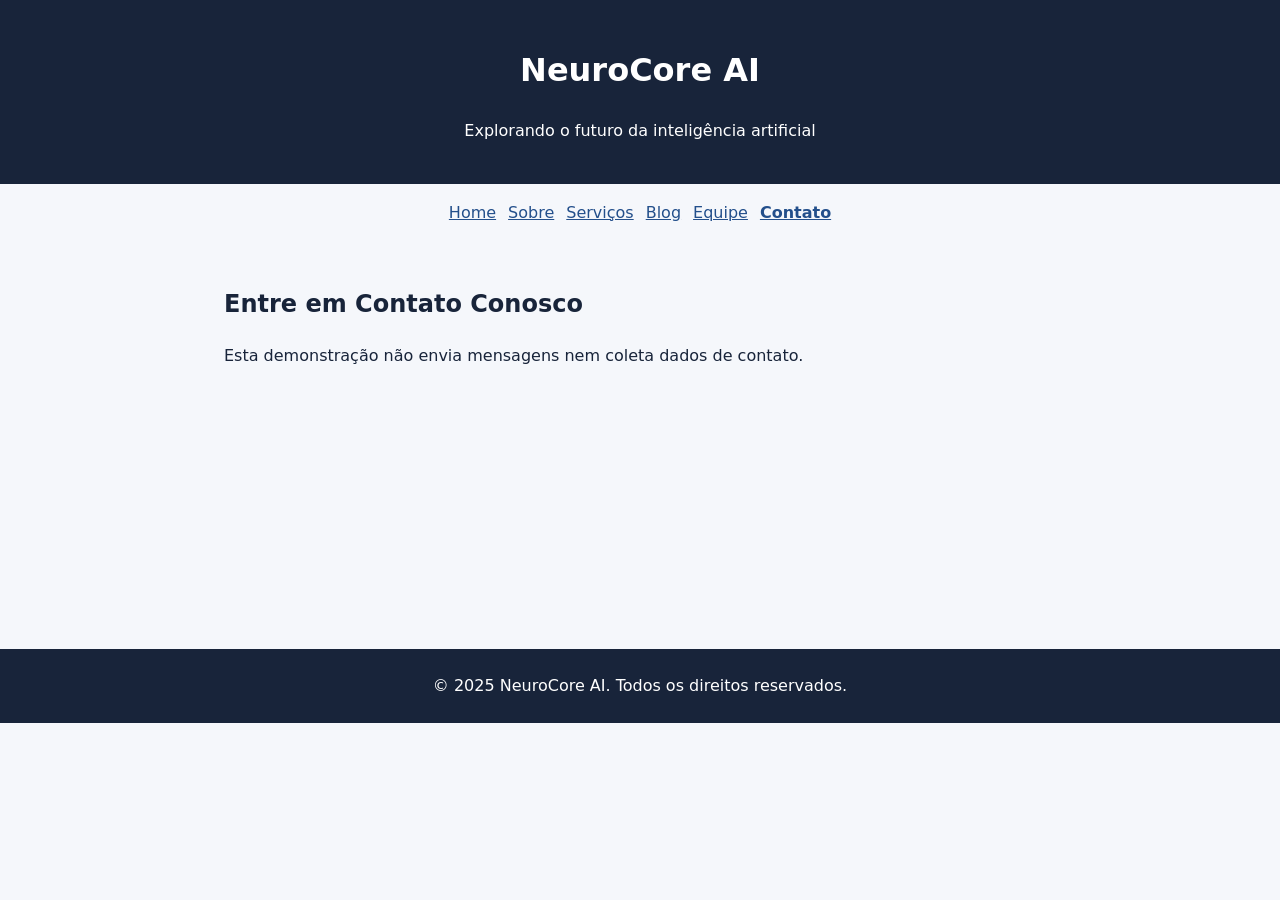
==== contato.html @ eaa895b5 "fix(site): split mock company pages and restore navigation Co-Authored-By: João Victor <joaovictor.b" ====
<!DOCTYPE html>
<html lang="pt-BR">
<head>
  <meta charset="UTF-8">
  <meta name="viewport" content="width=device-width, initial-scale=1.0">
  <title>Contato - NeuroCore AI</title>
  <link rel="stylesheet" href="styles.css">
</head>
<body>
  <header>
    <h1>NeuroCore AI</h1>
    <p>Explorando o futuro da inteligência artificial</p>
  </header>

  <nav>
    <a href="index.html">Home</a>
    <a href="sobre.html">Sobre</a>
    <a href="servicos.html">Serviços</a>
    <a href="blog.html">Blog</a>
    <a href="equipe.html">Equipe</a>
    <a aria-current="page" href="contato.html">Contato</a>
  </nav>

  <main>
    <section>
      <h2>Entre em Contato Conosco</h2>
      <p>Esta demonstração não envia mensagens nem coleta dados de contato.</p>
    </section>
  </main>

  <footer>
    &copy; 2025 NeuroCore AI. Todos os direitos reservados.
  </footer>
</body>
</html>
---- styles.css ----
body { margin: 0; background: #f5f7fb; color: #18243a; font: 1rem/1.6 system-ui, sans-serif; }
header, footer { padding: 1.5rem; text-align: center; background: #18243a; color: white; }
nav { display: flex; flex-wrap: wrap; justify-content: center; gap: .75rem; padding: 1rem; }
nav a { color: #234f8b; }
nav a[aria-current="page"] { font-weight: 700; }
main { max-width: 52rem; min-height: 40vh; margin: auto; padding: 1.5rem; }
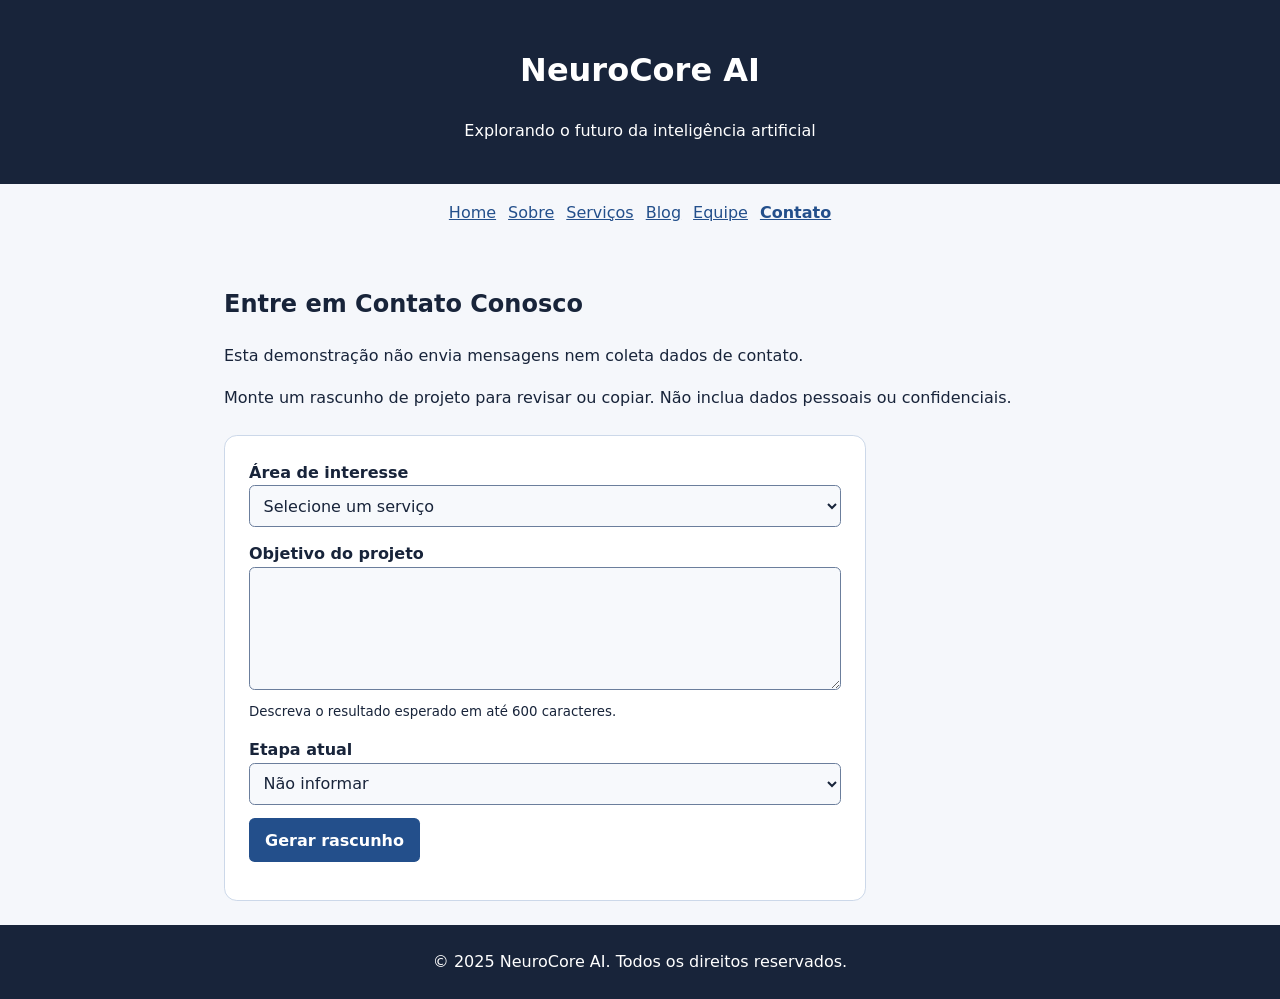
==== commit c448fd90: "feat(contact): build project briefs without sending data Co-Authored-By: João Victor <joaovictor.bus" ====
--- a/contato.html
+++ b/contato.html
@@ -25,11 +25,50 @@
     <section>
       <h2>Entre em Contato Conosco</h2>
       <p>Esta demonstração não envia mensagens nem coleta dados de contato.</p>
+      <p>Monte um rascunho de projeto para revisar ou copiar. Não inclua dados pessoais ou confidenciais.</p>
+      <form id="brief-form" class="brief" hidden novalidate>
+        <div>
+          <label for="brief-service">Área de interesse</label>
+          <select id="brief-service" name="service" required>
+            <option value="">Selecione um serviço</option>
+            <option value="consulting">Consultoria em IA</option>
+            <option value="development">Desenvolvimento de IA</option>
+            <option value="integration">Integração de sistemas</option>
+          </select>
+        </div>
+        <div>
+          <label for="brief-goal">Objetivo do projeto</label>
+          <textarea id="brief-goal" name="goal" required rows="4" maxlength="600"
+                    aria-describedby="brief-goal-help"></textarea>
+          <small id="brief-goal-help">Descreva o resultado esperado em até 600 caracteres.</small>
+        </div>
+        <div>
+          <label for="brief-stage">Etapa atual</label>
+          <select id="brief-stage" name="stage">
+            <option value="">Não informar</option>
+            <option value="idea">Explorando uma ideia</option>
+            <option value="prototype">Com um protótipo</option>
+            <option value="production">Com um sistema em produção</option>
+          </select>
+        </div>
+        <button type="submit">Gerar rascunho</button>
+        <p id="brief-error" class="brief-error" role="alert"></p>
+      </form>
+      <section id="brief-output" class="brief-output" aria-labelledby="brief-output-title" hidden>
+        <h3 id="brief-output-title" tabindex="-1">Rascunho do projeto</h3>
+        <p>Uma cópia não é enviada a ninguém. Revise o texto antes de compartilhá-lo.</p>
+        <label for="brief-text">Texto para copiar</label>
+        <textarea id="brief-text" rows="9" readonly></textarea>
+        <button type="button" id="brief-copy">Copiar rascunho</button>
+        <p id="brief-status" role="status"></p>
+      </section>
+      <noscript><p>Ative o JavaScript para gerar um rascunho local.</p></noscript>
     </section>
   </main>
 
   <footer>
     &copy; 2025 NeuroCore AI. Todos os direitos reservados.
   </footer>
+  <script type="module" src="brief.mjs"></script>
 </body>
 </html>
--- a/styles.css
+++ b/styles.css
@@ -4,3 +4,71 @@
 nav a { color: #234f8b; }
 nav a[aria-current="page"] { font-weight: 700; }
 main { max-width: 52rem; min-height: 40vh; margin: auto; padding: 1.5rem; }
+
+:focus-visible {
+  outline: 3px solid #1763b0;
+  outline-offset: 3px;
+}
+
+.brief, .brief-output {
+  max-width: 37rem;
+  margin-top: 1.5rem;
+  padding: clamp(.85rem, 4vw, 1.5rem);
+  border: 1px solid #ccd8e9;
+  border-radius: .8rem;
+  background: white;
+}
+
+.brief:not([hidden]), .brief-output:not([hidden]) {
+  display: grid;
+  gap: .85rem;
+}
+
+.brief-output h3, .brief-output p, .brief-error {
+  margin: 0;
+}
+
+.brief label, .brief-output label {
+  display: block;
+  font-weight: 700;
+}
+
+.brief select, .brief textarea, .brief-output textarea {
+  width: 100%;
+  box-sizing: border-box;
+  padding: .6rem;
+  border: 1px solid #6b7e9c;
+  border-radius: .35rem;
+  color: inherit;
+  background: #f7f9fc;
+  font: inherit;
+}
+
+.brief textarea, .brief-output textarea {
+  resize: vertical;
+}
+
+.brief button, .brief-output button {
+  justify-self: start;
+  min-height: 2.75rem;
+  padding: .55rem 1rem;
+  border: 0;
+  border-radius: .35rem;
+  color: white;
+  background: #234f8b;
+  font: inherit;
+  font-weight: 700;
+  cursor: pointer;
+}
+
+.brief [aria-invalid="true"] {
+  border: 2px solid #a22240;
+}
+
+.brief-error {
+  color: #a22240;
+}
+
+.brief-error:empty, #brief-status:empty {
+  margin-block-start: -.85rem;
+}
